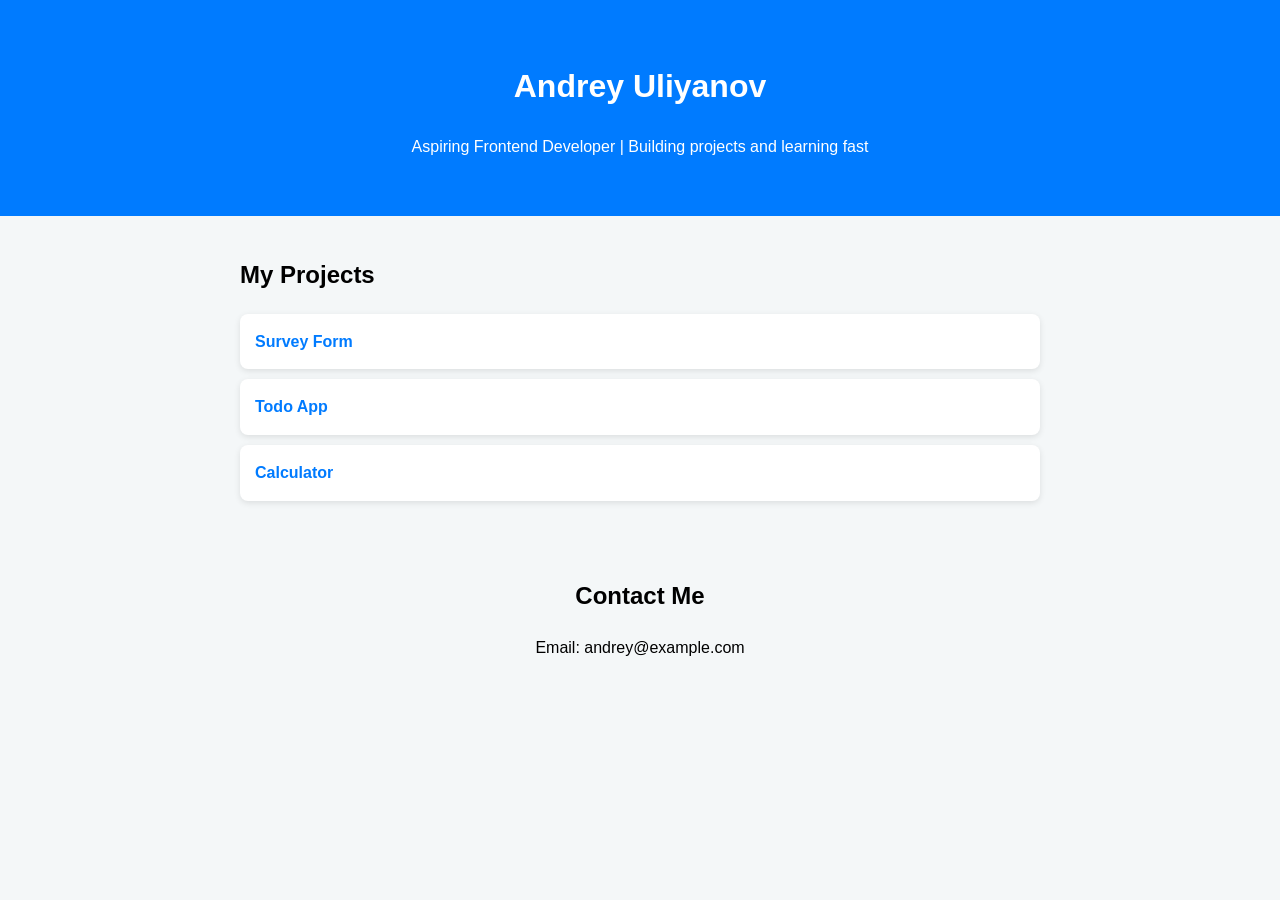
==== index.html @ 43798388 "Add files via upload" ====
<!DOCTYPE html>
<html>
<head>
<title>Andrey Uliyanov | Portfolio</title>
  <link rel="stylesheet" href="style.css">
</head>
<body>
<header>
  <h1>Andrey Uliyanov</h1>
  <p>Aspiring Frontend Developer | Building projects and learning fast</p>
</header>
<section id="projects">
  <h2>My Projects</h2>
  <ul>
    <li>
      <a href="https://your-github-link/survey-form" target="_blank">Survey Form</a>
    </li>
    <li>
      <a href="https://your-github-link/todo-app" target="_blank">Todo App</a>
    </li>
    <li>
      <a href="https://your-github-link/calculator" target="_blank">Calculator</a>
    </li>
  </ul>
</section>
<section id="contact">
  <h2>Contact Me</h2>
  <p>Email: andrey@example.com</p>
</section>
<script src="script.js"></script>
</body>
</html>
---- style.css ----
/* Body styling */
body {
  font-family: Arial, sans-serif;
  background-color: #f4f7f8;
  margin: 0;
  padding: 0;
  line-height: 1.6;
}

/* Header */
header {
  background-color: #007bff;
  color: white;
  padding: 40px 20px;
  text-align: center;
}

/* Projects Section */
#projects {
  padding: 20px;
  max-width: 800px;
  margin: auto;
}

#projects ul {
  list-style-type: none;
  padding: 0;
}

#projects li {
  background-color: #fff;
  margin: 10px 0;
  padding: 15px;
  border-radius: 8px;
  box-shadow: 0 2px 6px rgba(0,0,0,0.1);
}

#projects a {
  text-decoration: none;
  color: #007bff;
  font-weight: bold;
}

#projects a:hover {
  color: #0056b3;
}

/* Contact Section */
#contact {
  padding: 20px;
  text-align: center;
}
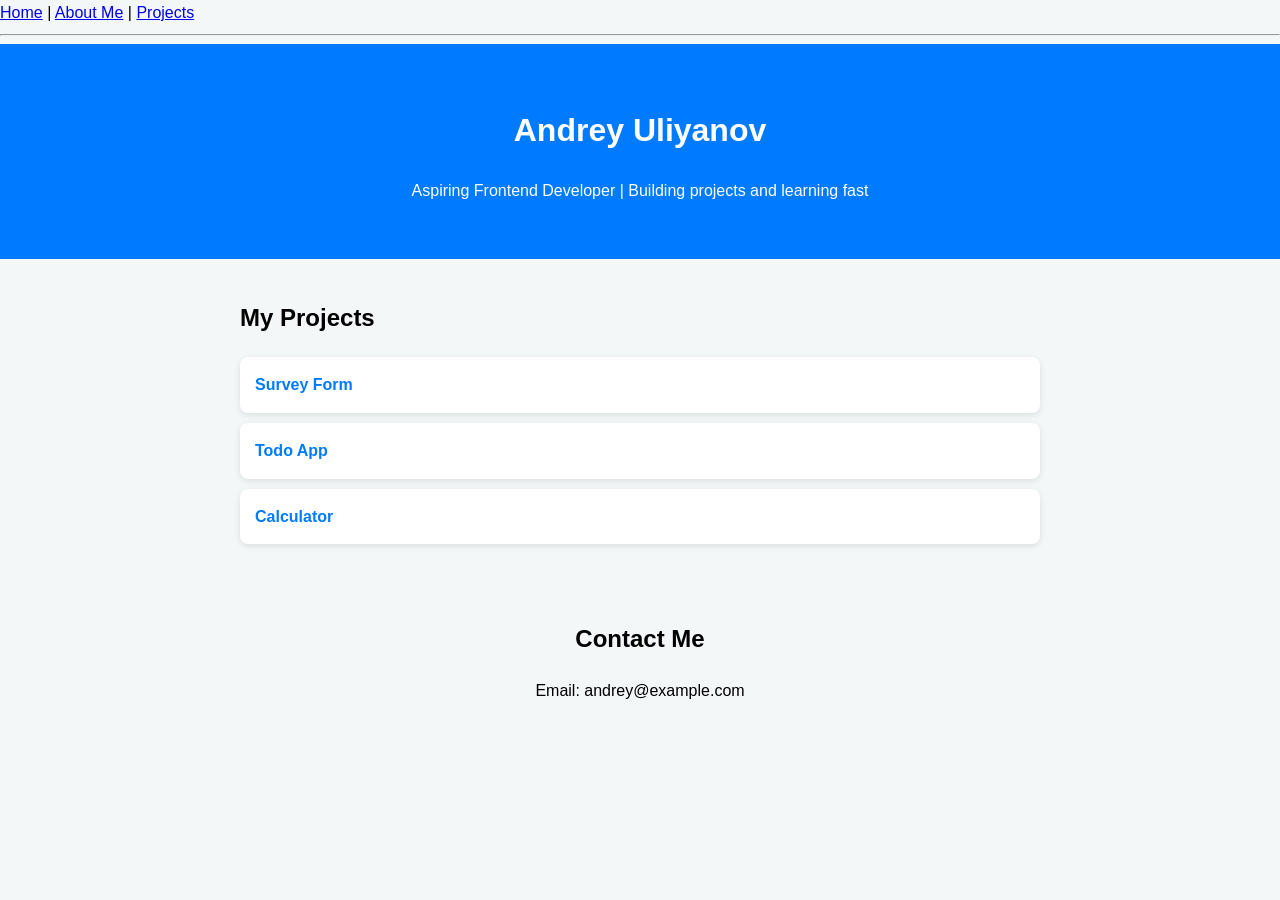
==== commit 991c6f43: "added nav bar" ====
--- a/index.html
+++ b/index.html
@@ -5,6 +5,12 @@
   <link rel="stylesheet" href="style.css">
 </head>
 <body>
+  <nav>
+  <a href="index.html">Home</a> |
+  <a href="about.html">About Me</a> |
+  <a href="projects.html">Projects</a>
+</nav>
+<hr>
 <header>
   <h1>Andrey Uliyanov</h1>
   <p>Aspiring Frontend Developer | Building projects and learning fast</p>
@@ -29,4 +35,4 @@
 </section>
 <script src="script.js"></script>
 </body>
-</html>+</html>
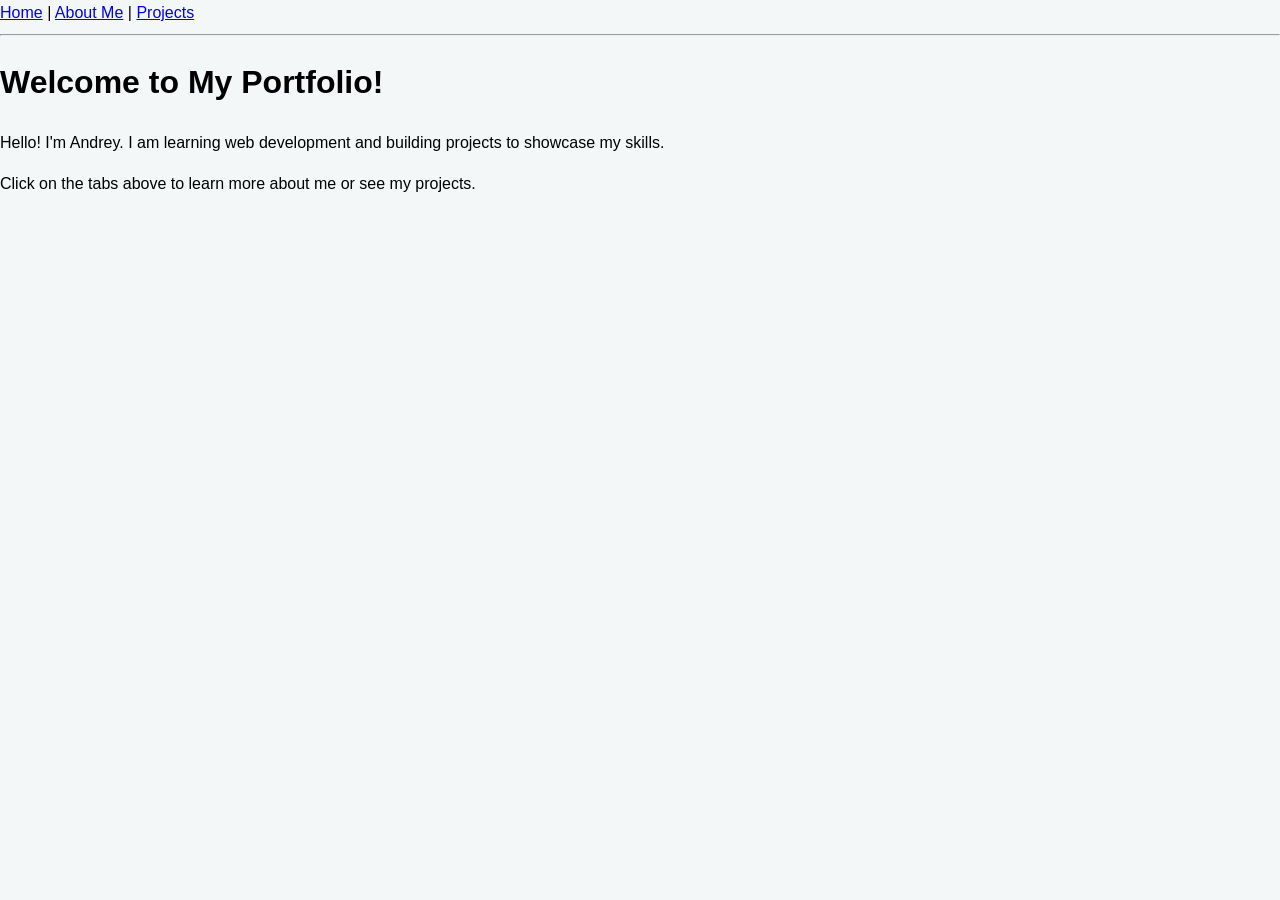
==== commit 764d3302: "Update index.html" ====
--- a/index.html
+++ b/index.html
@@ -1,38 +1,23 @@
 <!DOCTYPE html>
 <html>
 <head>
-<title>Andrey Uliyanov | Portfolio</title>
+  <title>Andrey's Portfolio</title>
   <link rel="stylesheet" href="style.css">
 </head>
 <body>
-  <nav>
+
+<!-- Top Navigation Bar -->
+<nav>
   <a href="index.html">Home</a> |
   <a href="about.html">About Me</a> |
   <a href="projects.html">Projects</a>
 </nav>
 <hr>
-<header>
-  <h1>Andrey Uliyanov</h1>
-  <p>Aspiring Frontend Developer | Building projects and learning fast</p>
-</header>
-<section id="projects">
-  <h2>My Projects</h2>
-  <ul>
-    <li>
-      <a href="https://your-github-link/survey-form" target="_blank">Survey Form</a>
-    </li>
-    <li>
-      <a href="https://your-github-link/todo-app" target="_blank">Todo App</a>
-    </li>
-    <li>
-      <a href="https://your-github-link/calculator" target="_blank">Calculator</a>
-    </li>
-  </ul>
-</section>
-<section id="contact">
-  <h2>Contact Me</h2>
-  <p>Email: andrey@example.com</p>
-</section>
-<script src="script.js"></script>
+
+<h1>Welcome to My Portfolio!</h1>
+<p>Hello! I'm Andrey. I am learning web development and building projects to showcase my skills.</p>
+
+<p>Click on the tabs above to learn more about me or see my projects.</p>
+
 </body>
 </html>
